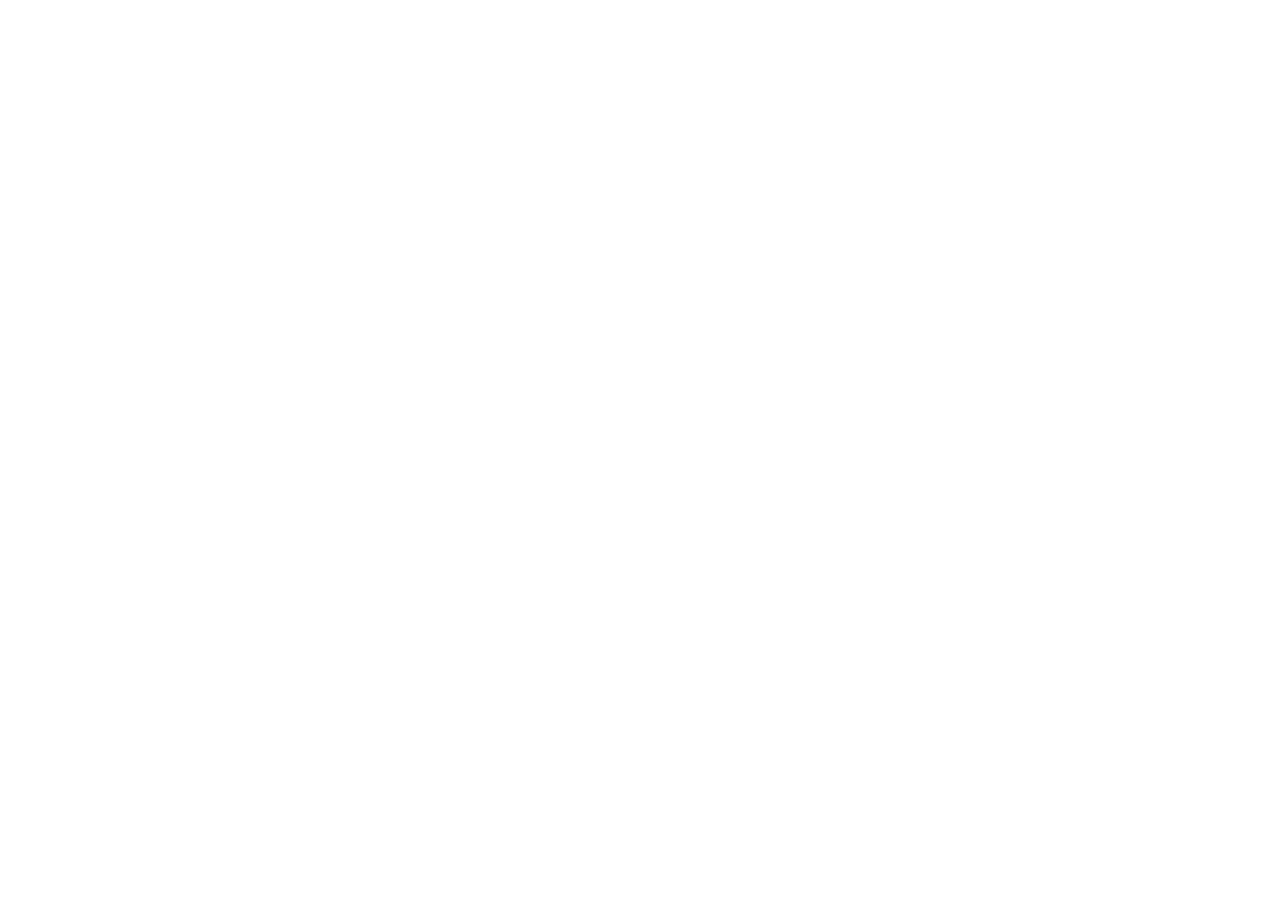
==== index.html @ ea59a249 "estructura principal del proyecto" ====
<!DOCTYPE html>
<html lang="es">
<head>
    <meta charset="UTF-8">
    <meta name="viewport" content="width=device-width, initial-scale=1.0">
    <title>Document</title>
</head>
<body>
    
</body>
</html>
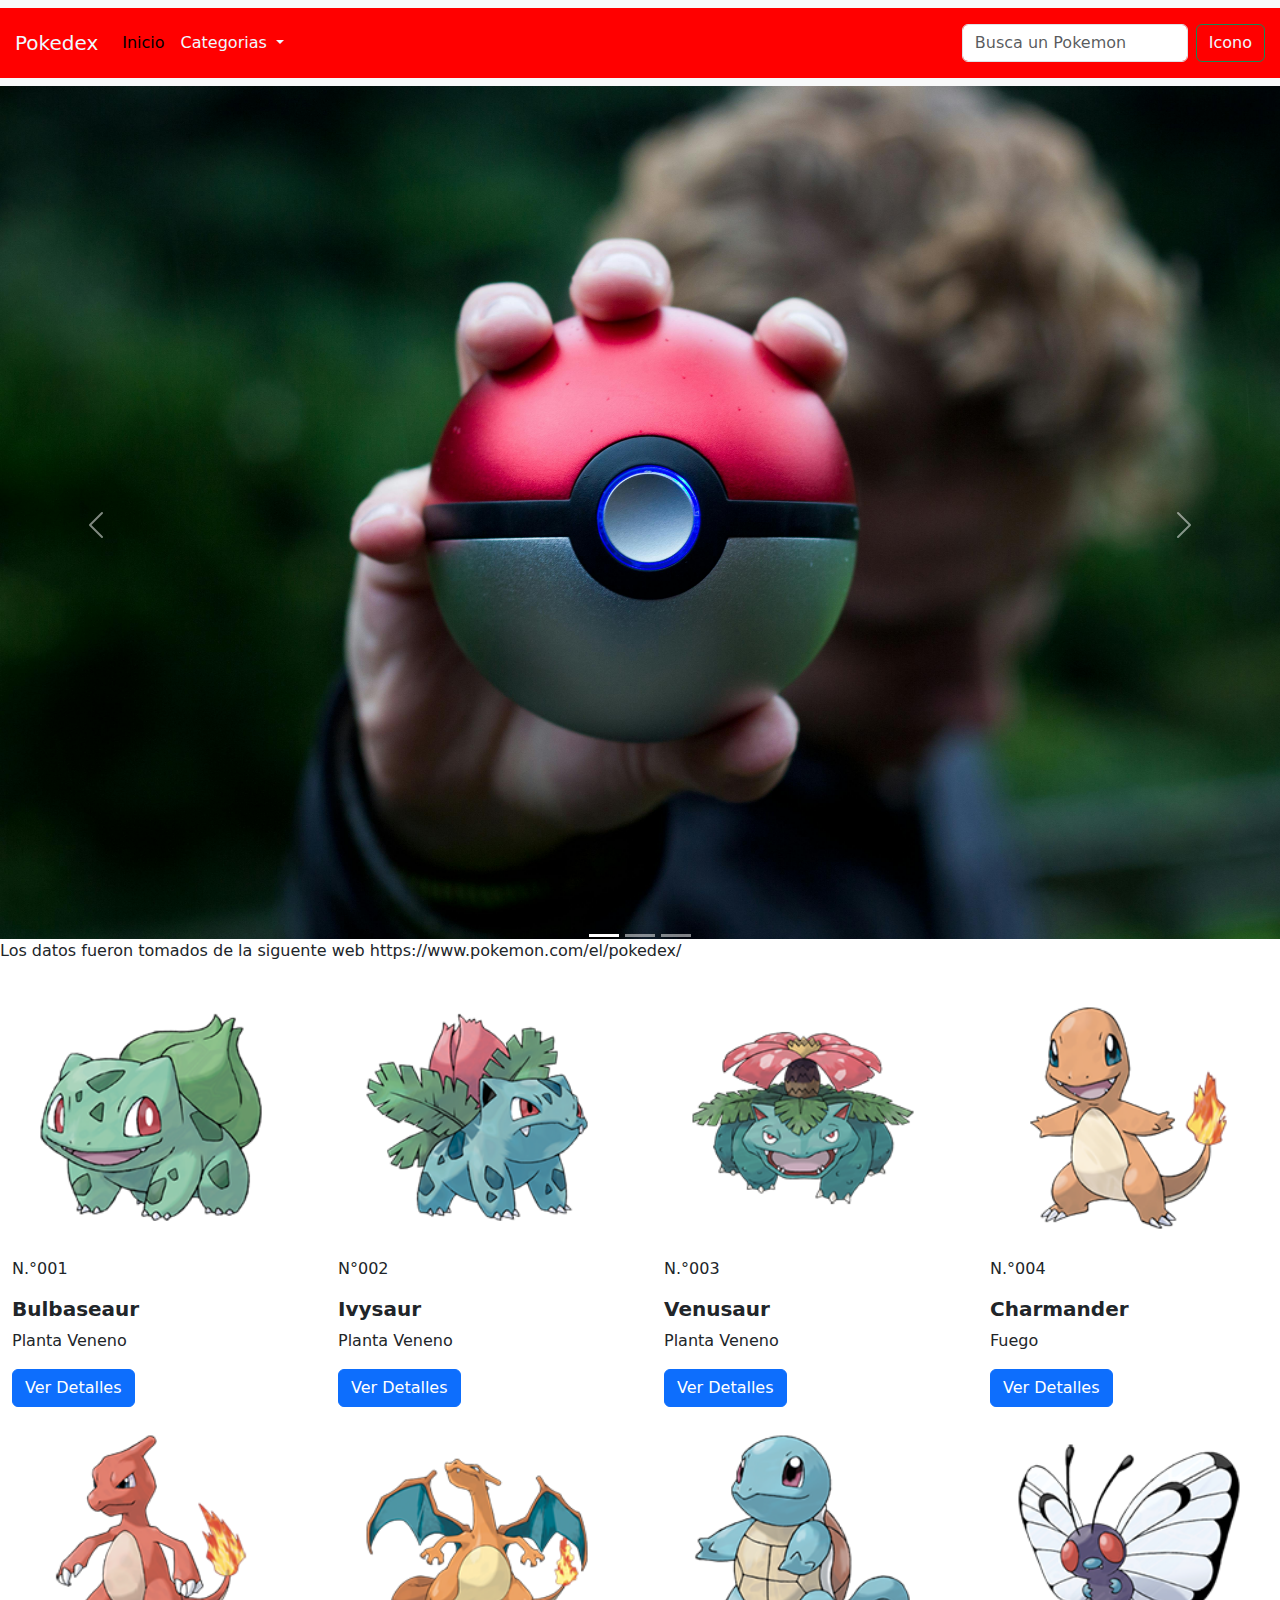
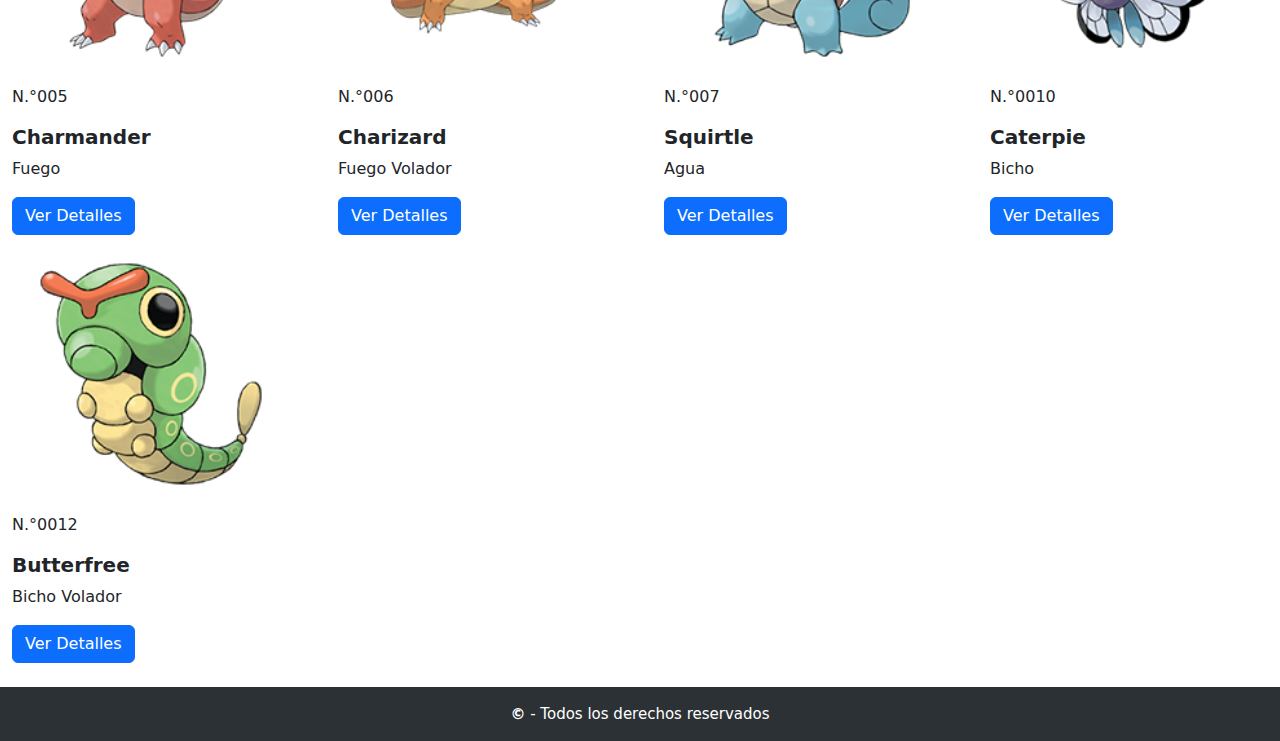
==== commit 0ef87df2: "realize el index de acuerdo a lo que pedia el wiframe" ====
--- a/index.html
+++ b/index.html
@@ -1,11 +1,263 @@
 <!DOCTYPE html>
 <html lang="es">
-<head>
-    <meta charset="UTF-8">
-    <meta name="viewport" content="width=device-width, initial-scale=1.0">
-    <title>Document</title>
-</head>
-<body>
-    
-</body>
-</html>+  <head>
+    <meta charset="UTF-8" />
+    <meta name="viewport" content="width=device-width, initial-scale=1.0" />
+    <meta name="description" content="Pokedex" />
+    <meta name="author" content="GrupoB" />
+    <meta name="keywords" content="Pokedex,rolling,pokemon,pikachu" />
+    <link
+      href="https://cdn.jsdelivr.net/npm/bootstrap@5.3.3/dist/css/bootstrap.min.css"
+      rel="stylesheet"
+      integrity="sha384-QWTKZyjpPEjISv5WaRU9OFeRpok6YctnYmDr5pNlyT2bRjXh0JMhjY6hW+ALEwIH"
+      crossorigin="anonymous"
+    />
+    <link
+    rel="stylesheet"
+    href="https://cdn.jsdelivr.net/npm/bootstrap-icons@1.11.3/font/bootstrap-icons.min.css"
+  />
+    <link rel="stylesheet" href="./css/style.css" />
+    <title>PokedexGrupoB</title>
+  </head>
+  <body>
+    <header>
+        <nav class="navbar navbar-expand-lg bg-body-tertiary">
+            <div class="container-fluid">
+              <a class="navbar-brand" href="#">Pokedex</a>
+              <button class="navbar-toggler" type="button" data-bs-toggle="collapse" data-bs-target="#navbarSupportedContent" aria-controls="navbarSupportedContent" aria-expanded="false" aria-label="Toggle navigation">
+                <span class="navbar-toggler-icon"></span>
+              </button>
+              <div class="collapse navbar-collapse" id="navbarSupportedContent">
+                <ul class="navbar-nav me-auto mb-2 mb-lg-0">
+                  <li class="nav-item">
+                    <a class="nav-link active" aria-current="page" href="./index.html">Inicio</a>
+                  </li>
+                  <li class="nav-item dropdown">
+                    <a class="nav-link dropdown-toggle" href="#" role="button" data-bs-toggle="dropdown" aria-expanded="false">
+                      Categorias
+                    </a>
+                    <ul class="dropdown-menu">
+                      <li><a class="dropdown-item" href="#">Pokemones</a></li>
+                      <li><a class="dropdown-item" href="#">Detalles</a></li>
+                      <li><hr class="dropdown-divider"></li>
+                      <li><a class="dropdown-item" href="#">Sobre Nosotros</a></li>
+                    </ul>
+                  </li>
+                </ul>
+                <form class="d-flex" role="search">
+                  <input class="form-control me-2" type="search" placeholder="Busca un Pokemon" aria-label="Search">
+                  <button class="btn btn-outline-success" type="submit">Icono</button>
+                </form>
+              </div>
+            </div>
+          </nav>
+    </header>
+    <main>
+      <section id="carouselExampleIndicators" class="carousel slide">
+        <div class="carousel-indicators">
+          <button
+            type="button"
+            data-bs-target="#carouselExampleIndicators"
+            data-bs-slide-to="0"
+            class="active"
+            aria-current="true"
+            aria-label="Slide 1"
+          ></button>
+          <button
+            type="button"
+            data-bs-target="#carouselExampleIndicators"
+            data-bs-slide-to="1"
+            aria-label="Slide 2"
+          ></button>
+          <button
+            type="button"
+            data-bs-target="#carouselExampleIndicators"
+            data-bs-slide-to="2"
+            aria-label="Slide 3"
+          ></button>
+        </div>
+        <div class="carousel-inner">
+          <div class="carousel-item active">
+            <img
+              src="./img/sliderPokebola.jpg"
+              class="d-block w-100"
+              alt="sliderPokebola"
+            />
+          </div>
+          <div class="carousel-item">
+            <img
+              src="./img/sliderPikachu.jpg"
+              class="d-block w-100"
+              alt="sliderPikachu"
+            />
+          </div>
+          <div class="carousel-item">
+            <img
+              src="./img/sliderBulbasaur.jpg"
+              class="d-block w-100"
+              alt="sliderBulbasaur"
+            />
+          </div>
+        </div>
+        <button
+          class="carousel-control-prev"
+          type="button"
+          data-bs-target="#carouselExampleIndicators"
+          data-bs-slide="prev"
+        >
+          <span class="carousel-control-prev-icon" aria-hidden="true"></span>
+          <span class="visually-hidden">Previous</span>
+        </button>
+        <button
+          class="carousel-control-next"
+          type="button"
+          data-bs-target="#carouselExampleIndicators"
+          data-bs-slide="next"
+        >
+          <span class="carousel-control-next-icon" aria-hidden="true"></span>
+          <span class="visually-hidden">Next</span>
+        </button>
+        <p>Los datos fueron tomados de la siguente web <a>https://www.pokemon.com/el/pokedex/</a></p>
+      </section>
+      <section class="row">
+
+        <div class="col-12 col-md-4 col-lg-3 ">
+            <div class="divImgProductos col-12 container ">
+            <img src="./img/pokemones/001.png" class="d-block w-100 object-fit-cover" alt="001">
+            <p>N.&deg;001</p>
+            </div>
+            <div class="product-info col-12 container ">
+                <h5><b>Bulbaseaur</b></h5>
+                <p>Planta Veneno</p>
+                <div class="btn-group" role="group">
+                  <button type="button" class="btn btn-primary">Ver Detalles</button>
+                </div>
+            </div>
+        </div>
+
+        <div class="col-12 col-md-4 col-lg-3 ">
+            <div class="divImgProductos col-12 container ">
+            <img src="./img/pokemones/002.png" class="d-block w-100 object-fit-cover" alt="002">
+            <p>N&deg;002</p>
+            </div>
+            <div class="product-info col-12 container ">
+                <h5><b>Ivysaur</b></h5>
+                <p>Planta Veneno</p>
+                <div class="btn-group" role="group">
+                  <button type="button" class="btn btn-primary">Ver Detalles</button>
+                </div>
+            </div>
+        </div>
+
+        <div class="col-12 col-md-4 col-lg-3 ">
+            <div class="divImgProductos col-12 container ">
+            <img src="./img/pokemones/003.png" class="d-block w-100 object-fit-cover" alt="003">
+            <p>N.&deg;003</p>
+            </div>
+            <div class="product-info col-12 container ">
+                <h5><b>Venusaur</b></h5>
+                <p>Planta Veneno</p>
+                <div class="btn-group" role="group">
+                  <button type="button" class="btn btn-primary">Ver Detalles</button>
+                </div>
+            </div>
+        </div>
+
+        <div class="col-12 col-md-4 col-lg-3 ">
+            <div class="divImgProductos col-12 container ">
+            <img src="./img/pokemones/004.png" class="d-block w-100 object-fit-cover" alt="004">
+            <p>N.&deg;004</p>
+            </div>
+            <div class="product-info col-12 container ">
+                <h5><b>Charmander</b></h5>
+                <p>Fuego</p>
+                <div class="btn-group" role="group">
+                  <button type="button" class="btn btn-primary">Ver Detalles</button>
+                </div>
+            </div>
+        </div>
+
+        <div class="col-12 col-md-4 col-lg-3 ">
+            <div class="divImgProductos col-12 container ">
+            <img src="./img/pokemones/005.png" class="d-block w-100 object-fit-cover" alt="005">
+            <p>N.&deg;005</p>
+            </div>
+            <div class="product-info col-12 container ">
+                <h5><b>Charmander</b></h5>
+                <p>Fuego</p>
+                <div class="btn-group" role="group">
+                  <button type="button" class="btn btn-primary">Ver Detalles</button>
+                </div>
+            </div>
+        </div>
+
+        <div class="col-12 col-md-4 col-lg-3 ">
+            <div class="divImgProductos col-12 container ">
+            <img src="./img/pokemones/006.png" class="d-block w-100 object-fit-cover" alt="006">
+            <p>N.&deg;006</p>
+            </div>
+            <div class="product-info col-12 container ">
+                <h5><b>Charizard</b></h5>
+                <p>Fuego Volador</p>
+                <div class="btn-group" role="group">
+                  <button type="button" class="btn btn-primary">Ver Detalles</button>
+             </div>
+            </div>
+        </div>
+
+        <div class="col-12 col-md-4 col-lg-3 ">
+            <div class="divImgProductos col-12 container ">
+            <img src="./img/pokemones/007.png" class="d-block w-100 object-fit-cover" alt="007">
+            <p>N.&deg;007</p>
+            </div>
+            <div class="product-info col-12 container ">
+                <h5><b>Squirtle</b></h5>
+                <p>Agua</p>
+                <div class="btn-group" role="group">
+                  <button type="button" class="btn btn-primary">Ver Detalles</button>
+                </div>
+            </div>
+        </div>
+
+        <div class="col-12 col-md-4 col-lg-3 ">
+            <div class="divImgProductos col-12 container ">
+            <img src="./img/pokemones/008.png" class="d-block w-100 object-fit-cover" alt="008">
+            <p>N.&deg;0010</p>
+            </div>
+            <div class="product-info col-12 container ">
+                <h5><b>Caterpie</b></h5>
+                <p>Bicho</p>
+                <div class="btn-group" role="group">
+                  <button type="button" class="btn btn-primary">Ver Detalles</button>                
+                </div>
+            </div>
+        </div>
+
+        <div class="col-12 col-md-4 col-lg-3 ">
+            <div class="divImgProductos col-12 container ">
+            <img src="./img/pokemones/009.png" class="d-block w-100 object-fit-cover" alt="009">
+            <p>N.&deg;0012</p>
+            </div>
+            <div class="product-info col-12 container ">
+                <h5><b>Butterfree</b></h5>
+                <p>Bicho Volador</p>
+                <div class="btn-group" role="group">
+                    <button type="button" class="btn btn-primary">Ver Detalles</button>
+                </div>
+            </div>
+        </div>
+      </section>
+      <br/>
+    </main>
+    <footer>
+      <div class="grupo-2">
+        <small><b>&copy;</b> - Todos los derechos reservados</small>
+    </div>
+    </footer>
+    <script
+    src="https://cdn.jsdelivr.net/npm/bootstrap@5.3.3/dist/js/bootstrap.bundle.min.js"
+    integrity="sha384-YvpcrYf0tY3lHB60NNkmXc5s9fDVZLESaAA55NDzOxhy9GkcIdslK1eN7N6jIeHz"
+    crossorigin="anonymous"
+  ></script>
+  </body>
+</html>
--- a/css/style.css
+++ b/css/style.css
@@ -0,0 +1,52 @@
+*{
+    margin: 0;
+}
+
+.carouselExampleIndicators{
+    margin: 0;
+}
+
+.container-fluid{
+    margin: 0px;
+    padding: 15px;
+    background-color: red;
+    color: aliceblue;
+}
+
+/*nav*/
+
+.navbar-brand{
+    color: aliceblue;
+}
+.nav-link{
+    color: aliceblue;
+}
+.navbarSupportedContent{
+    color: aliceblue;
+}
+
+.btn-outline-success{
+    color: aliceblue;
+}
+
+
+/*banner*/
+
+.carouselExampleIndicators {
+    background-size: cover;
+    height: 350px;
+    
+}
+
+
+/*footer*/
+
+.grupo-2{
+    background-color: #2c3135;
+    padding: 15px 10px;
+    text-align: center;
+    color: #fff;
+}
+.grupo-2 small{
+    font-size: 15px;
+}